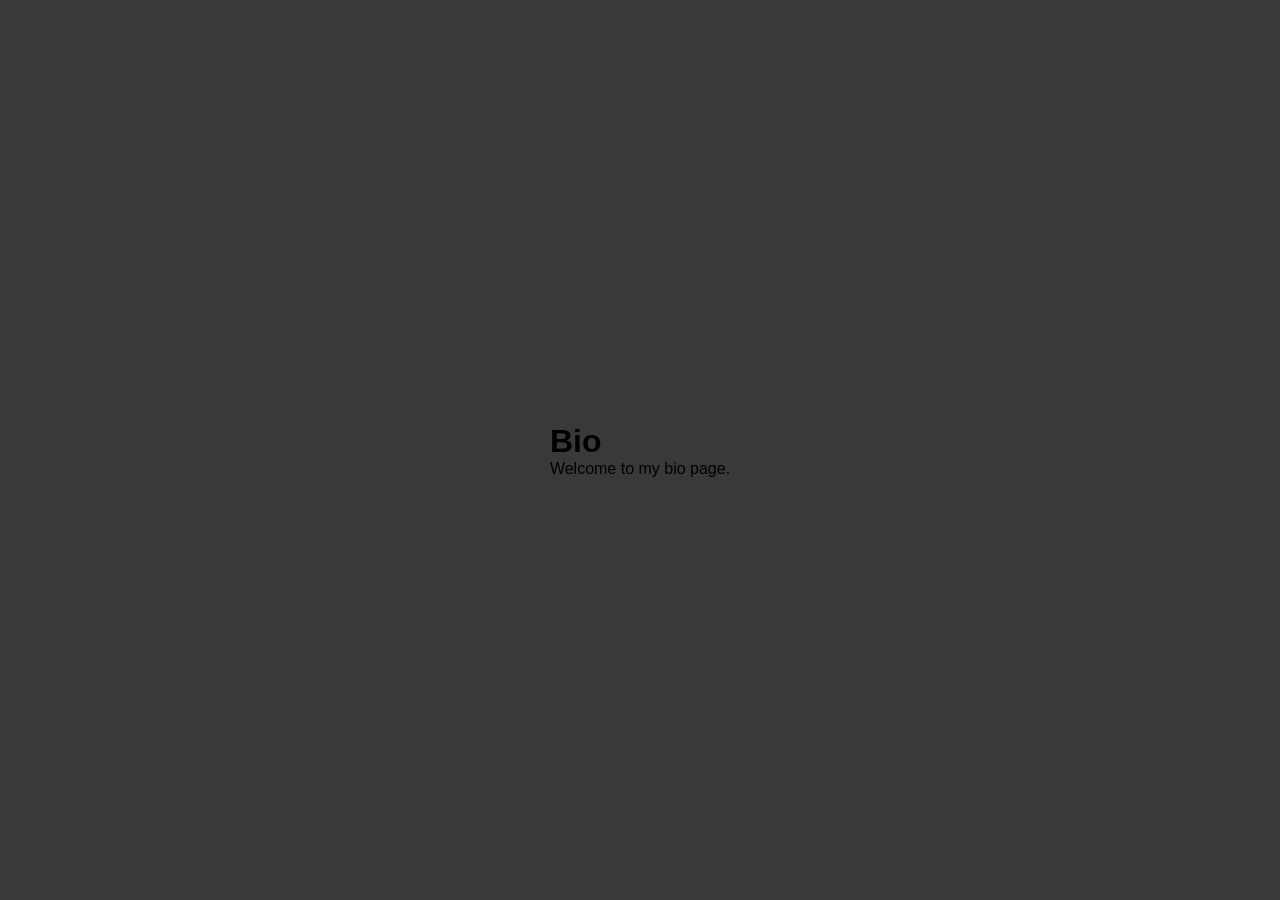
==== bio/index.html @ 2815e5cb "feat(portfolio): Reorganize project structure and add bio page - Create bio subdirectory with dedica" ====
<!DOCTYPE html>
<html lang="en">
<head>
    <meta charset="UTF-8">
    <meta name="viewport" content="width=device-width, initial-scale=1.0">
    <title>Bio</title>
    <link rel="stylesheet" href="../style.css">
</head>
<body>
    <div class="container">
        <h1>Bio</h1>
        <p>Welcome to my bio page.</p>
    </div>
    <script src="main.js"></script>
</body>
</html>
---- style.css ----
* {
    margin: 0;
    padding: 0;
    box-sizing: border-box;
}

body {
    background: #393939;
    display: flex;
    justify-content: center;
    align-items: center;
    min-height: 100vh;
    margin: 0;
    padding: 20px;
    font-family: -apple-system, BlinkMacSystemFont, 'Segoe UI', 'Roboto', 'Oxygen', 'Ubuntu', sans-serif;
    overflow: hidden;
}

.fan-container {
    position: relative;
    width: 100%;
    max-width: 1600px;
    height: 700px;
    display: flex;
    justify-content: center;
    align-items: center;
}

.card {
    position: absolute;
    width: 350px;
    height: 550px;
    background: #2a2a2a;
    border-radius: 16px;
    box-shadow: 0 8px 32px rgba(0, 0, 0, 0.6);
    padding: 25px;
    display: flex;
    flex-direction: column;
    cursor: pointer;
    transition: all 0.5s cubic-bezier(0.34, 1.56, 0.64, 1);
    transform-origin: bottom center;
    overflow: hidden;
    pointer-events: all;
}

/* Веер */
.fan-container.fan-mode .card:nth-child(1) {
    transform: translateX(-450px) translateY(80px) rotate(-22deg);
    z-index: 5;
}

.fan-container.fan-mode .card:nth-child(2) {
    transform: translateX(-225px) translateY(30px) rotate(-11deg);
    z-index: 4;
}

.fan-container.fan-mode .card:nth-child(3) {
    transform: translateX(0) translateY(0) rotate(0deg);
    z-index: 3;
}

.fan-container.fan-mode .card:nth-child(4) {
    transform: translateX(225px) translateY(30px) rotate(11deg);
    z-index: 2;
}

.fan-container.fan-mode .card:nth-child(5) {
    transform: translateX(450px) translateY(80px) rotate(22deg);
    z-index: 1;
}

/* Hover */
.fan-container.fan-mode .card.hovering:nth-child(1) {
    transform: translateX(-470px) translateY(-20px) rotate(-22deg) scale(1.05);
    box-shadow: 0 20px 60px rgba(0, 0, 0, 0.8);
}

.fan-container.fan-mode .card.hovering:nth-child(2) {
    transform: translateX(-235px) translateY(-70px) rotate(-11deg) scale(1.05);
    box-shadow: 0 20px 60px rgba(0, 0, 0, 0.8);
}

.fan-container.fan-mode .card.hovering:nth-child(3) {
    transform: translateX(0) translateY(-100px) rotate(0deg) scale(1.05);
    box-shadow: 0 20px 60px rgba(0, 0, 0, 0.8);
}

.fan-container.fan-mode .card.hovering:nth-child(4) {
    transform: translateX(235px) translateY(-70px) rotate(11deg) scale(1.05);
    box-shadow: 0 20px 60px rgba(0, 0, 0, 0.8);
}

.fan-container.fan-mode .card.hovering:nth-child(5) {
    transform: translateX(470px) translateY(-20px) rotate(22deg) scale(1.05);
    box-shadow: 0 20px 60px rgba(0, 0, 0, 0.8);
}

/* Раздвигание */
.fan-container.fan-mode:has(.card.hovering:nth-child(1)) .card:nth-child(2) {
    transform: translateX(-200px) translateY(35px) rotate(-9deg);
}

.fan-container.fan-mode:has(.card.hovering:nth-child(2)) .card:nth-child(1) {
    transform: translateX(-475px) translateY(85px) rotate(-24deg);
}

.fan-container.fan-mode:has(.card.hovering:nth-child(2)) .card:nth-child(3) {
    transform: translateX(25px) translateY(5px) rotate(2deg);
}

.fan-container.fan-mode:has(.card.hovering:nth-child(3)) .card:nth-child(2) {
    transform: translateX(-250px) translateY(35px) rotate(-13deg);
}

.fan-container.fan-mode:has(.card.hovering:nth-child(3)) .card:nth-child(4) {
    transform: translateX(250px) translateY(35px) rotate(13deg);
}

.fan-container.fan-mode:has(.card.hovering:nth-child(4)) .card:nth-child(3) {
    transform: translateX(-25px) translateY(5px) rotate(-2deg);
}

.fan-container.fan-mode:has(.card.hovering:nth-child(4)) .card:nth-child(5) {
    transform: translateX(475px) translateY(85px) rotate(24deg);
}

.fan-container.fan-mode:has(.card.hovering:nth-child(5)) .card:nth-child(4) {
    transform: translateX(200px) translateY(35px) rotate(9deg);
}

/* Фокус */
.fan-container.focus-mode .card {
    opacity: 0.3;
    pointer-events: none;
    transform: translateX(0) translateY(0) rotate(0deg) scale(0.84);
}

.fan-container.focus-mode .card:nth-child(1):not(.focused) {
    opacity: 1;
    transform: translateX(-90px) translateY(0) rotate(-4deg) scale(0.84);
}

.fan-container.focus-mode .card:nth-child(2):not(.focused) {
    opacity: 1;
    transform: translateX(-44px) translateY(0) rotate(-2deg) scale(0.84);
}

.fan-container.focus-mode .card:nth-child(3):not(.focused) {
    opacity: 1;
    transform: translateX(0) translateY(0) rotate(0deg) scale(0.84);
}

.fan-container.focus-mode .card:nth-child(4):not(.focused) {
    opacity: 1;
    transform: translateX(44px) translateY(0) rotate(2deg) scale(0.84);
}

.fan-container.focus-mode .card:nth-child(5):not(.focused) {
    opacity: 1;
    transform: translateX(90px) translateY(0) rotate(4deg) scale(0.84);
}

.fan-container.focus-mode .card.focused {
    opacity: 1;
    pointer-events: all;
    transform: translateX(0) translateY(0) rotate(0deg) scale(1.15);
}

.card-avatar {
    width: 80px;
    height: 80px;
    background: #4a4a4a;
    border-radius: 50%;
    margin: 0 auto 15px;
    box-shadow: 0 4px 16px rgba(0, 0, 0, 0.3);
    flex-shrink: 0;
}

.card-name {
    font-size: 1.6rem;
    font-weight: 600;
    color: #e8e8e8;
    margin-bottom: 15px;
    text-align: center;
    flex-shrink: 0;
}

.card-content {
    flex: 1;
    display: flex;
    flex-direction: column;
    justify-content: space-evenly;
    gap: 8px;
}

.card-section {
    display: flex;
    flex-direction: column;
    align-items: center;
    justify-content: center;
    gap: 0;
    padding: 0;
    flex: 1;
    position: relative;
    transition: all 0.4s cubic-bezier(0.34, 1.56, 0.64, 1);
}

.card-section:not(:last-child) {
    border-bottom: 1px solid #3a3a3a;
}

/* Иконки */
.card-icons {
    display: flex;
    gap: 12px;
    margin-bottom: 8px;
    opacity: 0;
    transform: translateY(-10px) scale(0.8);
    transition: all 0.5s cubic-bezier(0.34, 1.56, 0.64, 1);
    pointer-events: none;
}

.card-icon {
    width: 32px;
    height: 32px;
    filter: grayscale(1) brightness(0.6);
    transition: all 0.4s cubic-bezier(0.34, 1.56, 0.64, 1);
}

/* Показываем иконки при фокусе */
.card.focused .card-icons {
    opacity: 1;
    transform: translateY(0) scale(1);
    pointer-events: all;
}

.card.focused .card-icon {
    filter: grayscale(0) brightness(1);
}

/* Задержки для каскадной анимации */
.card.focused .card-section:nth-child(1) .card-icons {
    transition-delay: 0.1s;
}

.card.focused .card-section:nth-child(2) .card-icons {
    transition-delay: 0.2s;
}

.card.focused .card-section:nth-child(3) .card-icons {
    transition-delay: 0.3s;
}

.card.focused .card-section:nth-child(4) .card-icons {
    transition-delay: 0.4s;
}

/* Цветовые схемы для секций */
.card.focused .card-section[data-color="discord"] {
    background: linear-gradient(135deg, rgba(86, 98, 246, 0.1), rgba(86, 98, 246, 0.05));
    border-color: rgba(86, 98, 246, 0.3);
}

.card.focused .card-section[data-color="discord"] .card-text strong {
    color: #5662f6;
}

.card.focused .card-section[data-color="discord"] .card-icon {
    filter: brightness(0) saturate(100%) invert(42%) sepia(89%) saturate(2345%) hue-rotate(226deg) brightness(101%) contrast(93%);
}

.card.focused .card-section[data-color="modrinth"] {
    background: linear-gradient(135deg, rgba(28, 238, 114, 0.1), rgba(28, 238, 114, 0.05));
    border-color: rgba(28, 238, 114, 0.3);
}

.card.focused .card-section[data-color="modrinth"] .card-text strong {
    color: #1cee72;
}

.card.focused .card-section[data-color="modrinth"] .card-icon {
    filter: brightness(0) saturate(100%) invert(79%) sepia(52%) saturate(1844%) hue-rotate(88deg) brightness(98%) contrast(91%);
}

.card.focused .card-section[data-color="rust"] {
    background: linear-gradient(135deg, rgba(254, 106, 15, 0.1), rgba(254, 106, 15, 0.05));
    border-color: rgba(254, 106, 15, 0.3);
}

.card.focused .card-section[data-color="rust"] .card-text strong {
    color: #fe6a0f;
}

.card.focused .card-section[data-color="rust"] .card-icon {
    filter: brightness(0) saturate(100%) invert(52%) sepia(98%) saturate(2726%) hue-rotate(1deg) brightness(101%) contrast(99%);
}

.card.focused .card-section[data-color="kotlin"] {
    background: linear-gradient(135deg, rgba(16, 154, 216, 0.1), rgba(135, 119, 228, 0.1), rgba(199, 98, 192, 0.1), rgba(249, 144, 24, 0.1));
    border-color: rgba(16, 154, 216, 0.3);
}

.card.focused .card-section[data-color="kotlin"] .card-text strong {
    background: linear-gradient(90deg, #109ad8, #8777e4, #c762c0, #f99018);
    -webkit-background-clip: text;
    -webkit-text-fill-color: transparent;
    background-clip: text;
}

.card.focused .card-section[data-color="kotlin"] .card-icon {
    filter: brightness(0) saturate(100%) invert(48%) sepia(89%) saturate(1844%) hue-rotate(168deg) brightness(95%) contrast(91%);
}

.card.focused .card-section[data-color="java"] {
    background: linear-gradient(135deg, rgba(245, 148, 26, 0.1), rgba(245, 148, 26, 0.05));
    border-color: rgba(245, 148, 26, 0.3);
}

.card.focused .card-section[data-color="java"] .card-text strong {
    color: #f5941a;
}

.card.focused .card-section[data-color="java"] .card-icon {
    filter: brightness(0) saturate(100%) invert(66%) sepia(89%) saturate(1844%) hue-rotate(1deg) brightness(98%) contrast(91%);
}

.card.focused .card-section[data-color="github"] {
    background: linear-gradient(135deg, rgba(232, 232, 232, 0.1), rgba(232, 232, 232, 0.05));
    border-color: rgba(232, 232, 232, 0.3);
}

.card.focused .card-section[data-color="github"] .card-text strong {
    color: #e8e8e8;
}

.card.focused .card-section[data-color="github"] .card-icon {
    filter: brightness(0) saturate(100%) invert(100%);
}

.card.focused .card-section[data-color="web"] {
    background: linear-gradient(135deg, rgba(100, 150, 255, 0.1), rgba(100, 150, 255, 0.05));
    border-color: rgba(100, 150, 255, 0.3);
}

.card.focused .card-section[data-color="web"] .card-text strong {
    color: #6496ff;
}

.card.focused .card-section[data-color="web"] .card-icon {
    filter: brightness(0) saturate(100%) invert(60%) sepia(89%) saturate(1844%) hue-rotate(200deg) brightness(101%) contrast(101%);
}

/* Анимация кнопок при фокусе */
.card.focused .card-button {
    animation: buttonPulse 0.5s cubic-bezier(0.34, 1.56, 0.64, 1);
}

@keyframes buttonPulse {
    0% {
        transform: scale(1);
    }
    50% {
        transform: scale(1.1);
    }
    100% {
        transform: scale(1);
    }
}

/* Цвет кнопок в зависимости от секции */
.card.focused .card-section[data-color="discord"] .card-button {
    background: #5662f6;
    color: white;
}

.card.focused .card-section[data-color="discord"] .card-button:hover {
    background: #6b77f7;
}

.card.focused .card-section[data-color="modrinth"] .card-button {
    background: #1cee72;
    color: #1a1a1a;
}

.card.focused .card-section[data-color="modrinth"] .card-button:hover {
    background: #2fff84;
}

.card.focused .card-section[data-color="github"] .card-button {
    background: #e8e8e8;
    color: #1a1a1a;
}

.card.focused .card-section[data-color="github"] .card-button:hover {
    background: #ffffff;
}

/* Цвета для главной карты */
.card.focused .card-section[data-color="code"] {
    background: linear-gradient(135deg, rgba(100, 150, 255, 0.1), rgba(100, 150, 255, 0.05));
    border-color: rgba(100, 150, 255, 0.3);
}

.card.focused .card-section[data-color="code"] .card-text strong {
    color: #6496ff;
}

.card.focused .card-section[data-color="code"] .card-icon {
    filter: brightness(0) saturate(100%) invert(60%) sepia(89%) saturate(1844%) hue-rotate(200deg) brightness(101%) contrast(101%);
}

.card.focused .card-section[data-color="tools"] {
    background: linear-gradient(135deg, rgba(245, 148, 26, 0.1), rgba(245, 148, 26, 0.05));
    border-color: rgba(245, 148, 26, 0.3);
}

.card.focused .card-section[data-color="tools"] .card-text {
    color: #f5941a;
}

.card.focused .card-section[data-color="tools"] .card-icon {
    filter: brightness(0) saturate(100%) invert(66%) sepia(89%) saturate(1844%) hue-rotate(1deg) brightness(98%) contrast(91%);
}

.card.focused .card-section[data-color="target"] {
    background: linear-gradient(135deg, rgba(28, 238, 114, 0.1), rgba(28, 238, 114, 0.05));
    border-color: rgba(28, 238, 114, 0.3);
}

.card.focused .card-section[data-color="target"] .card-text {
    color: #1cee72;
}

.card.focused .card-section[data-color="target"] .card-icon {
    filter: brightness(0) saturate(100%) invert(79%) sepia(52%) saturate(1844%) hue-rotate(88deg) brightness(98%) contrast(91%);
}

/* Цвета для карты контактов */
.card.focused .card-section[data-color="briefcase"] {
    background: linear-gradient(135deg, rgba(232, 232, 232, 0.1), rgba(232, 232, 232, 0.05));
    border-color: rgba(232, 232, 232, 0.3);
}

.card.focused .card-section[data-color="briefcase"] .card-text {
    color: #e8e8e8;
}

.card.focused .card-section[data-color="briefcase"] .card-icon {
    filter: brightness(0) saturate(100%) invert(100%);
}

/* Цвета для карты философии */
.card.focused .card-section[data-color="lightbulb"] {
    background: linear-gradient(135deg, rgba(255, 215, 0, 0.1), rgba(255, 215, 0, 0.05));
    border-color: rgba(255, 215, 0, 0.3);
}

.card.focused .card-section[data-color="lightbulb"] .card-text {
    color: #ffd700;
}

.card.focused .card-section[data-color="lightbulb"] .card-icon {
    filter: brightness(0) saturate(100%) invert(84%) sepia(89%) saturate(1844%) hue-rotate(1deg) brightness(101%) contrast(101%);
}

.card.focused .card-section[data-color="layers"] {
    background: linear-gradient(135deg, rgba(100, 150, 255, 0.1), rgba(100, 150, 255, 0.05));
    border-color: rgba(100, 150, 255, 0.3);
}

.card.focused .card-section[data-color="layers"] .card-text {
    color: #6496ff;
}

.card.focused .card-section[data-color="layers"] .card-icon {
    filter: brightness(0) saturate(100%) invert(60%) sepia(89%) saturate(1844%) hue-rotate(200deg) brightness(101%) contrast(101%);
}

.card.focused .card-section[data-color="search"] {
    background: linear-gradient(135deg, rgba(28, 238, 114, 0.1), rgba(28, 238, 114, 0.05));
    border-color: rgba(28, 238, 114, 0.3);
}

.card.focused .card-section[data-color="search"] .card-text {
    color: #1cee72;
}

.card.focused .card-section[data-color="search"] .card-icon {
    filter: brightness(0) saturate(100%) invert(79%) sepia(52%) saturate(1844%) hue-rotate(88deg) brightness(98%) contrast(91%);
}

.card.focused .card-section[data-color="setting"] {
    background: linear-gradient(135deg, rgba(254, 106, 15, 0.1), rgba(254, 106, 15, 0.05));
    border-color: rgba(254, 106, 15, 0.3);
}

.card.focused .card-section[data-color="setting"] .card-text {
    color: #fe6a0f;
}

.card.focused .card-section[data-color="setting"] .card-icon {
    filter: brightness(0) saturate(100%) invert(52%) sepia(98%) saturate(2726%) hue-rotate(1deg) brightness(101%) contrast(99%);
}

.card-text {
    color: #a8a8a8;
    font-size: 0.85rem;
    line-height: 1.4;
    text-align: center;
}

.card-text strong {
    color: #e8e8e8;
    display: block;
    margin-bottom: 4px;
    font-size: 0.9rem;
}

.card-button {
    background: #4a4a4a;
    color: #e8e8e8;
    border: none;
    padding: 6px 14px;
    border-radius: 6px;
    font-size: 0.8rem;
    font-weight: 500;
    cursor: pointer;
    transition: all 0.3s;
    box-shadow: 0 2px 8px rgba(0, 0, 0, 0.3);
    width: fit-content;
    margin-top: 4px;
}

.card-button:hover {
    background: #5a5a5a;
    transform: translateY(-2px);
    box-shadow: 0 4px 12px rgba(0, 0, 0, 0.4);
}

.card-button:active {
    transform: translateY(0);
}

/* Адаптивность */
@media (max-width: 1400px) {
    .card {
        width: 300px;
        height: 480px;
        padding: 20px;
    }

    .fan-container.fan-mode .card:nth-child(1) {
        transform: translateX(-380px) translateY(70px) rotate(-20deg);
    }

    .fan-container.fan-mode .card:nth-child(2) {
        transform: translateX(-190px) translateY(25px) rotate(-10deg);
    }

    .fan-container.fan-mode .card:nth-child(4) {
        transform: translateX(190px) translateY(25px) rotate(10deg);
    }

    .fan-container.fan-mode .card:nth-child(5) {
        transform: translateX(380px) translateY(70px) rotate(20deg);
    }

    .card-name {
        font-size: 1.4rem;
    }

    .card-text {
        font-size: 0.8rem;
    }
}

@media (max-width: 1100px) {
    .card {
        width: 260px;
        height: 420px;
        padding: 18px;
    }

    .fan-container.fan-mode .card:nth-child(1) {
        transform: translateX(-320px) translateY(60px) rotate(-18deg);
    }

    .fan-container.fan-mode .card:nth-child(2) {
        transform: translateX(-160px) translateY(20px) rotate(-9deg);
    }

    .fan-container.fan-mode .card:nth-child(4) {
        transform: translateX(160px) translateY(20px) rotate(9deg);
    }

    .fan-container.fan-mode .card:nth-child(5) {
        transform: translateX(320px) translateY(60px) rotate(18deg);
    }

    .card-avatar {
        width: 70px;
        height: 70px;
    }

    .card-name {
        font-size: 1.3rem;
    }

    .card-text {
        font-size: 0.75rem;
    }
}

/* Переход на таблицу для узких экранов */
@media (max-width: 900px) {
    body {
        padding: 10px;
        overflow-y: auto;
        overflow-x: hidden;
    }

    .fan-container {
        height: auto;
        min-height: 100vh;
        display: grid;
        grid-template-columns: 1fr;
        gap: 20px;
        padding: 20px 0;
    }

    .card {
        position: relative;
        width: 100%;
        max-width: 400px;
        height: auto;
        min-height: 450px;
        padding: 20px;
        margin: 0 auto;
        cursor: default;
    }

    /* Отключаем веер на мобильных */
    .fan-container.fan-mode .card:nth-child(1),
    .fan-container.fan-mode .card:nth-child(2),
    .fan-container.fan-mode .card:nth-child(3),
    .fan-container.fan-mode .card:nth-child(4),
    .fan-container.fan-mode .card:nth-child(5) {
        transform: translateX(0) translateY(0) rotate(0deg) scale(1);
        position: relative;
        opacity: 1;
        z-index: auto;
    }

    /* Отключаем hover на мобильных */
    .fan-container.fan-mode .card.hovering:nth-child(1),
    .fan-container.fan-mode .card.hovering:nth-child(2),
    .fan-container.fan-mode .card.hovering:nth-child(3),
    .fan-container.fan-mode .card.hovering:nth-child(4),
    .fan-container.fan-mode .card.hovering:nth-child(5) {
        transform: translateX(0) translateY(0) rotate(0deg) scale(1);
        box-shadow: 0 8px 32px rgba(0, 0, 0, 0.6);
    }

    /* Отключаем фокус на мобильных */
    .fan-container.focus-mode .card {
        opacity: 1;
        pointer-events: all;
        transform: translateX(0) translateY(0) rotate(0deg) scale(1);
        position: relative;
    }

    .fan-container.focus-mode .card.focused {
        transform: translateX(0) translateY(0) rotate(0deg) scale(1);
    }

    .card-avatar {
        width: 80px;
        height: 80px;
    }

    .card-name {
        font-size: 1.4rem;
        margin-bottom: 15px;
    }

    .card-text {
        font-size: 0.85rem;
    }

    .card-button {
        padding: 8px 16px;
        font-size: 0.85rem;
    }
}

/* Планшеты в портретной ориентации */
@media (min-width: 768px) and (max-width: 900px) and (orientation: portrait) {
    .fan-container {
        grid-template-columns: repeat(2, 1fr);
        gap: 15px;
    }

    .card {
        max-width: 100%;
        min-height: 400px;
    }
}

/* Очень маленькие экраны */
@media (max-width: 400px) {
    .card {
        min-height: 400px;
        padding: 15px;
    }

    .card-avatar {
        width: 60px;
        height: 60px;
    }

    .card-name {
        font-size: 1.2rem;
    }

    .card-text {
        font-size: 0.75rem;
    }

    .card-button {
        padding: 6px 12px;
        font-size: 0.75rem;
    }
}
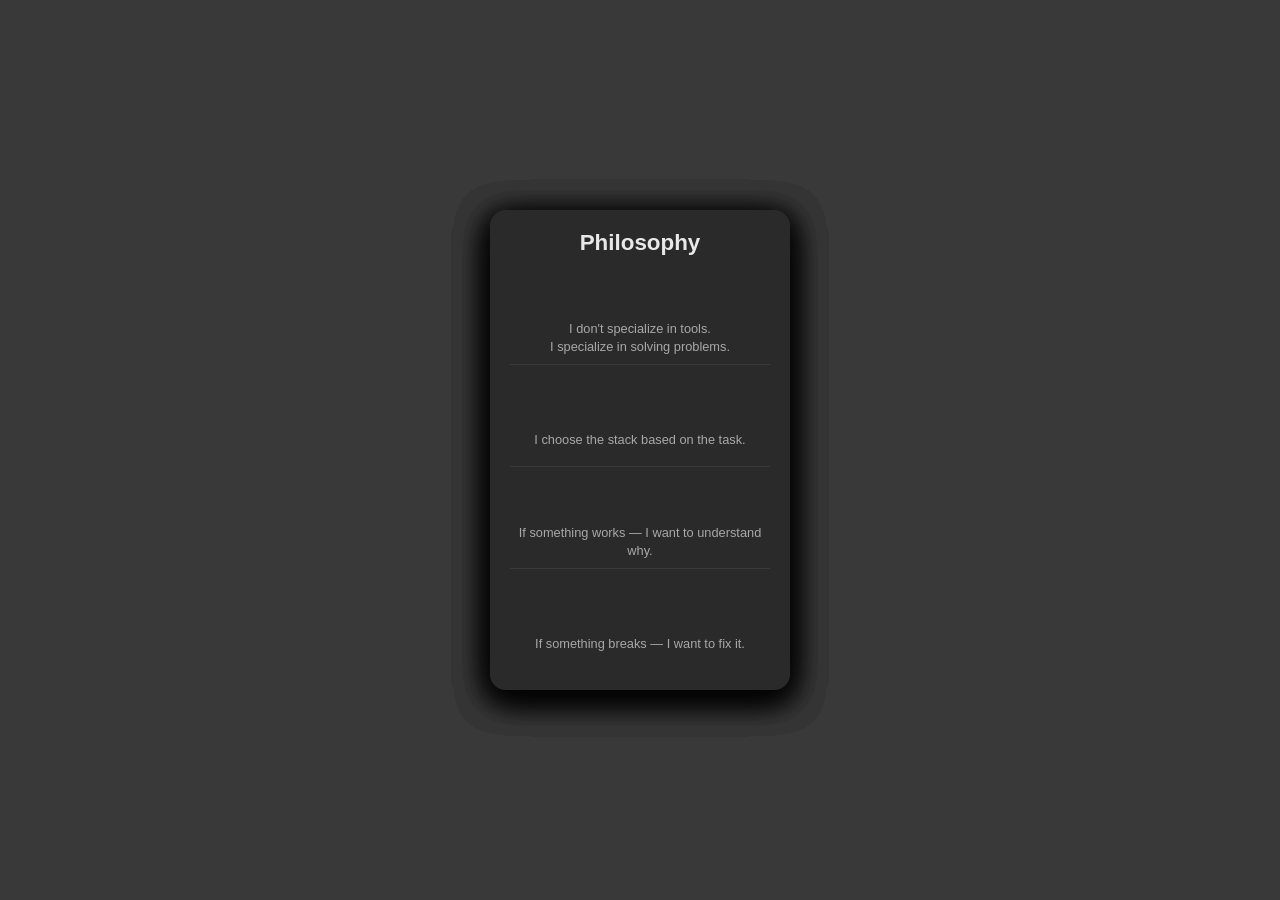
==== commit 1a2b6f32: "feat(portfolio): Expand bio page with multi-card fan layout and content - Replace single bio section" ====
--- a/bio/index.html
+++ b/bio/index.html
@@ -1,16 +1,180 @@
 <!DOCTYPE html>
-<html lang="en">
+<html lang="ru">
 <head>
     <meta charset="UTF-8">
     <meta name="viewport" content="width=device-width, initial-scale=1.0">
-    <title>Bio</title>
+    <title>Padej_</title>
+    <link rel="icon" type="image/svg+xml" href="../icons/icon.svg">
     <link rel="stylesheet" href="../style.css">
 </head>
 <body>
-    <div class="container">
-        <h1>Bio</h1>
-        <p>Welcome to my bio page.</p>
+    <div class="fan-container">
+        <!-- Карта 1: Главная (самая левая в веере) -->
+        <div class="card" data-theme="main">
+            <div class="card-avatar" style="background-image: url('https://github.com/Pa-dej.png'); background-size: cover; background-position: center;"></div>
+            <h1 class="card-name">Padej_</h1>
+            
+            <div class="card-content">
+                <div class="card-section" data-color="code">
+                    <div class="card-icons">
+                        <img src="../icons/code.svg" class="card-icon" alt="Code">
+                    </div>
+                    <p class="card-text"><strong>Independent Software Developer</strong></p>
+                </div>
+
+                <div class="card-section" data-color="tools">
+                    <div class="card-icons">
+                        <img src="../icons/tools.svg" class="card-icon" alt="Tools">
+                    </div>
+                    <p class="card-text">I build tools, backend systems, and mods</p>
+                </div>
+
+                <div class="card-section" data-color="target">
+                    <div class="card-icons">
+                        <img src="../icons/target.svg" class="card-icon" alt="Target">
+                    </div>
+                    <p class="card-text">Focused on performance and understanding systems</p>
+                </div>
+            </div>
+        </div>
+
+        <!-- Карта 2: Технологии -->
+        <div class="card" data-theme="tech">
+            <h1 class="card-name">Technologies</h1>
+            
+            <div class="card-content">
+                <div class="card-section" data-color="java">
+                    <div class="card-icons">
+                        <img src="../icons/java.svg" class="card-icon" alt="Java">
+                    </div>
+                    <p class="card-text"><strong>Languages</strong>Java • Kotlin • Rust<br>TypeScript • JavaScript</p>
+                </div>
+
+                <div class="card-section" data-color="rust">
+                    <div class="card-icons">
+                        <img src="../icons/server.svg" class="card-icon" alt="Backend">
+                    </div>
+                    <p class="card-text"><strong>Backend</strong>Tokio • Axum<br>WebSocket</p>
+                </div>
+
+                <div class="card-section" data-color="web">
+                    <div class="card-icons">
+                        <img src="../icons/web.svg" class="card-icon" alt="Web">
+                    </div>
+                    <p class="card-text"><strong>Web</strong>HTML • CSS • JavaScript</p>
+                </div>
+
+                <div class="card-section">
+                    <div class="card-icons">
+                        <img src="../icons/github.svg" class="card-icon" alt="Git">
+                    </div>
+                    <p class="card-text"><strong>Other</strong>Git • OpenGL • Fabric API</p>
+                </div>
+            </div>
+        </div>
+
+        <!-- Карта 3: Проекты (центральная) -->
+        <div class="card" data-theme="projects">
+            <h1 class="card-name">Projects</h1>
+            
+            <div class="card-content">
+                <div class="card-section" data-color="modrinth">
+                    <div class="card-icons">
+                        <img src="../icons/modrinth.svg" class="card-icon" alt="Modrinth">
+                    </div>
+                    <p class="card-text"><strong>Soup Visuals</strong>Visual Minecraft mod with backend infrastructure<br><br>Handles up to 5000 concurrent users on a $2 server<br><br>Stack: Java • Rust • Tokio • Axum • WebSocket<br><br>Users: 2000+</p>
+                    <button class="card-button" onclick="window.open('https://modrinth.com/mod/soup-api', '_blank')">Modrinth</button>
+                </div>
+
+                <div class="card-section" data-color="java">
+                    <div class="card-icons">
+                        <img src="../icons/java.svg" class="card-icon" alt="Java">
+                    </div>
+                    <p class="card-text"><strong>DisplayAPI</strong>Interactive display system<br>Java • Paper MC</p>
+                </div>
+
+                <div class="card-section" data-color="java">
+                    <div class="card-icons">
+                        <img src="../icons/java.svg" class="card-icon" alt="Java">
+                    </div>
+                    <p class="card-text"><strong>HashChecker</strong>Mod verification utility<br>Java • Modrinth API</p>
+                </div>
+            </div>
+        </div>
+
+        <!-- Карта 4: Контакты -->
+        <div class="card" data-theme="contact">
+            <h1 class="card-name">Contact</h1>
+            
+            <div class="card-content">
+                <div class="card-section" data-color="github">
+                    <div class="card-icons">
+                        <img src="../icons/github.svg" class="card-icon" alt="GitHub">
+                    </div>
+                    <p class="card-text"><strong>GitHub</strong>Pa-dej</p>
+                    <button class="card-button" onclick="window.open('https://github.com/Pa-dej', '_blank')">Open</button>
+                </div>
+
+                <div class="card-section" data-color="modrinth">
+                    <div class="card-icons">
+                        <img src="../icons/modrinth.svg" class="card-icon" alt="Modrinth">
+                    </div>
+                    <p class="card-text"><strong>Modrinth</strong>soup-api</p>
+                    <button class="card-button" onclick="window.open('https://modrinth.com/mod/soup-api', '_blank')">Open</button>
+                </div>
+
+                <div class="card-section" data-color="discord">
+                    <div class="card-icons">
+                        <img src="../icons/discord.svg" class="card-icon" alt="Discord">
+                    </div>
+                    <p class="card-text"><strong>Discord</strong>Padej_</p>
+                </div>
+
+                <div class="card-section" data-color="briefcase">
+                    <div class="card-icons">
+                        <img src="../icons/briefcase.svg" class="card-icon" alt="Freelance">
+                    </div>
+                    <p class="card-text">Open for freelance<br>Remote work</p>
+                </div>
+            </div>
+        </div>
+
+        <!-- Карта 5: Философия (самая правая) -->
+        <div class="card" data-theme="philosophy">
+            <h1 class="card-name">Philosophy</h1>
+            
+            <div class="card-content">
+                <div class="card-section" data-color="lightbulb">
+                    <div class="card-icons">
+                        <img src="../icons/lightbulb.svg" class="card-icon" alt="Ideas">
+                    </div>
+                    <p class="card-text">I don't specialize in tools.<br>I specialize in solving problems.</p>
+                </div>
+
+                <div class="card-section" data-color="layers">
+                    <div class="card-icons">
+                        <img src="../icons/layers.svg" class="card-icon" alt="Stack">
+                    </div>
+                    <p class="card-text">I choose the stack based on the task.</p>
+                </div>
+
+                <div class="card-section" data-color="search">
+                    <div class="card-icons">
+                        <img src="../icons/search.svg" class="card-icon" alt="Search">
+                    </div>
+                    <p class="card-text">If something works — I want to understand why.</p>
+                </div>
+
+                <div class="card-section" data-color="setting">
+                    <div class="card-icons">
+                        <img src="../icons/setting.svg" class="card-icon" alt="Fix">
+                    </div>
+                    <p class="card-text">If something breaks — I want to fix it.</p>
+                </div>
+            </div>
+        </div>
     </div>
+
     <script src="main.js"></script>
 </body>
 </html>
